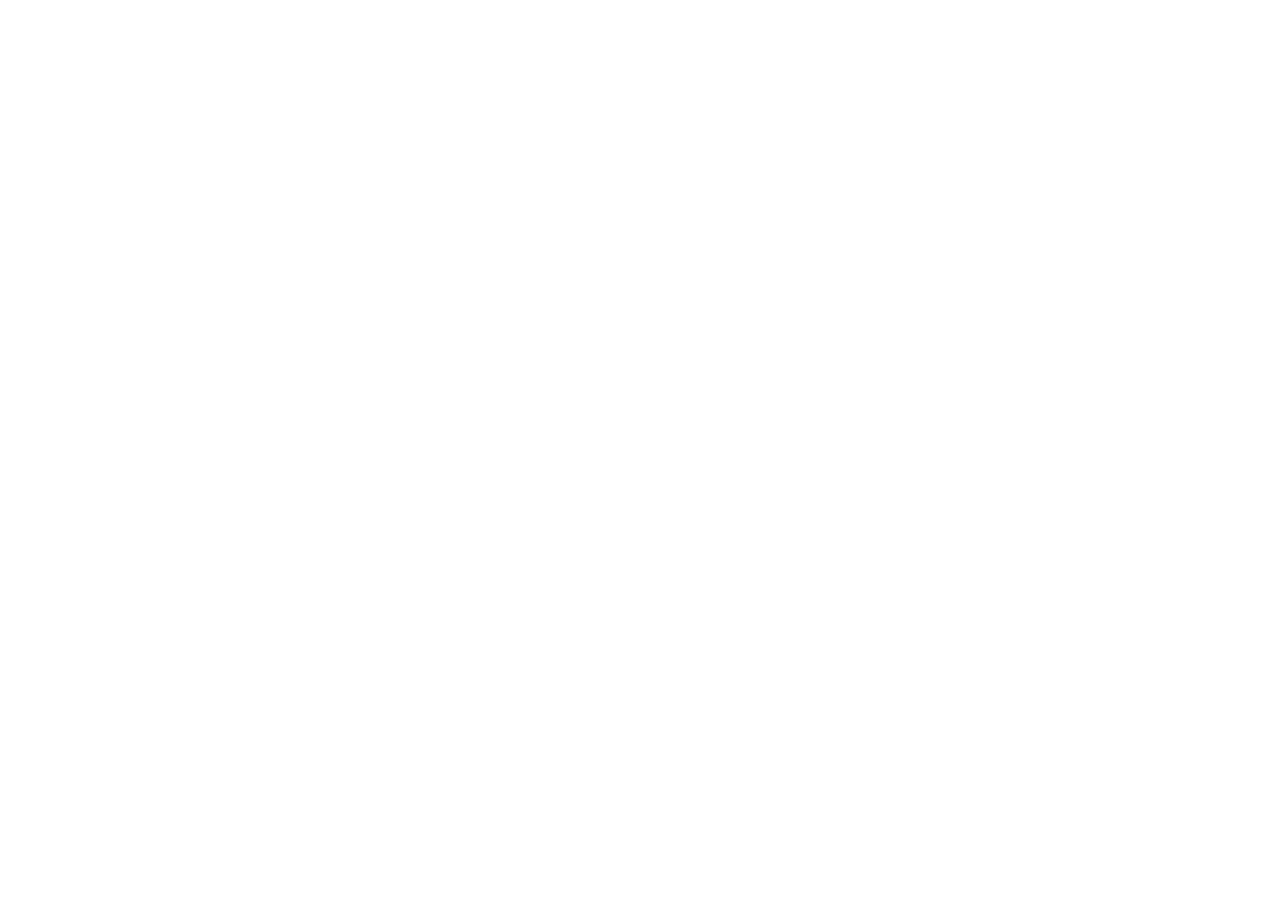
==== startup.html @ 684aa296 "Add files via upload" ====
<!DOCTYPE html>
<html lang="en">
<head>
    <meta charset="UTF-8">
    <meta name="viewport" content="width=device-width, initial-scale=1.0">
    <title>Shan's Monthsary Gift</title>
</head>
<body>
    
</body>
</html>
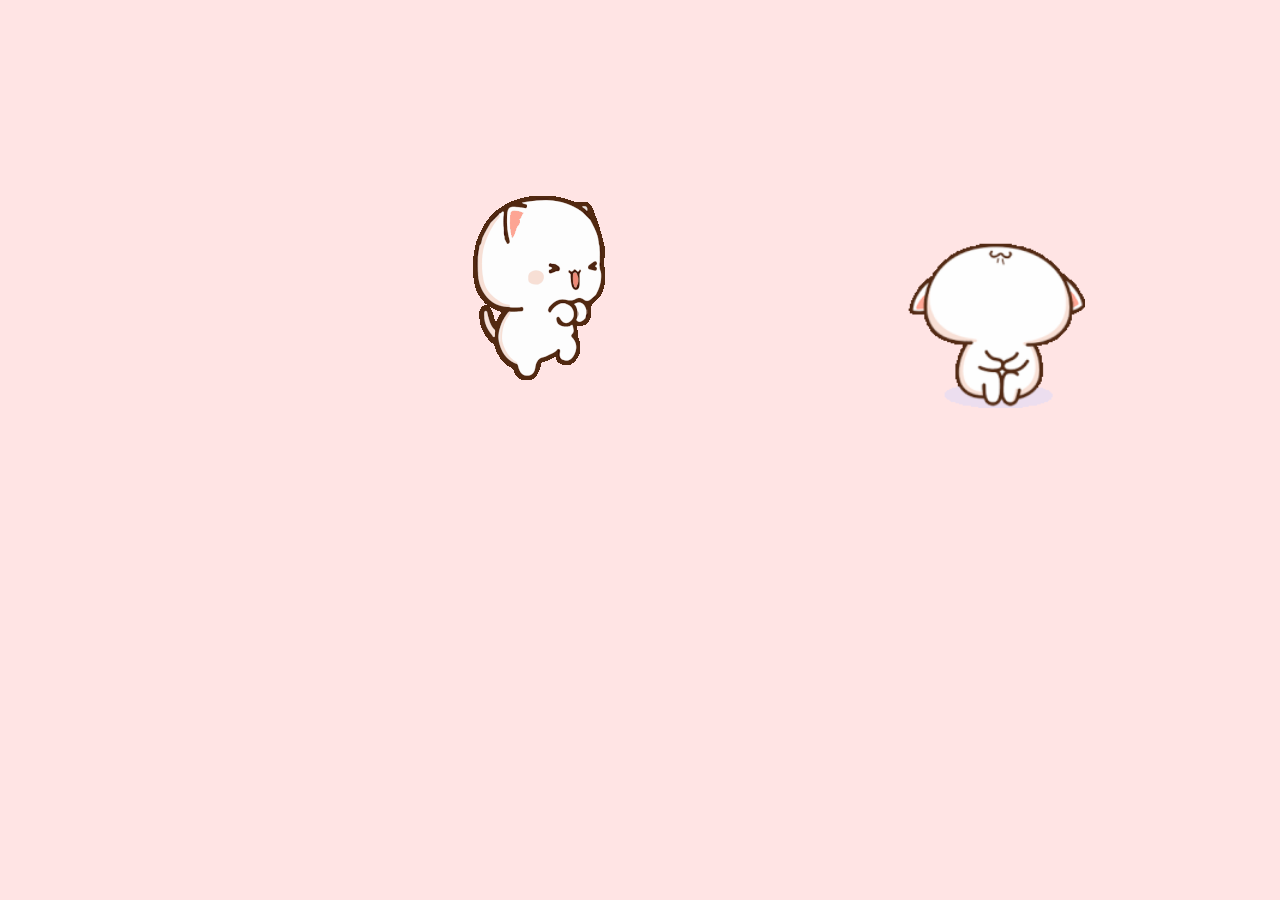
==== commit 514f7ce6: "Add files via upload" ====
--- a/startup.html
+++ b/startup.html
@@ -3,9 +3,16 @@
 <head>
     <meta charset="UTF-8">
     <meta name="viewport" content="width=device-width, initial-scale=1.0">
+    <link rel="stylesheet" href="style.css">
     <title>Shan's Monthsary Gift</title>
 </head>
 <body>
-    
+    <div class="page_animations">
+        <div class="img_1"></div>
+        <div class="img_2"></div>
+        <div class="img_3"></div>
+        <div class="img_4"></div>
+        <div class="img_5"></div>
+    </div>
 </body>
 </html>--- a/style.css
+++ b/style.css
@@ -0,0 +1,39 @@
+* {
+    margin: 0;
+    padding: 0;
+    box-sizing: border-box;
+}  
+body{
+    background-color: #ffe4e4;
+}
+.img_1{
+    background-image: url(ani_18.gif);
+    height: 350px;
+    width: 490px;
+    background-repeat: no-repeat;
+    margin-top: 185px;
+    margin-left: 445px;
+    position: fixed;
+    z-index: 10;
+}
+.img_2{
+    background-image: url(ani_17.gif);
+    height: 240px;
+    width: 240px;
+    background-size: contain;
+    background-repeat: no-repeat;
+    margin-top: 185px;
+    margin-left: 845px;
+    position: fixed;
+    z-index: 10;
+
+}
+.img_3{
+
+}
+.img_4{
+
+}
+.img_5{
+
+}